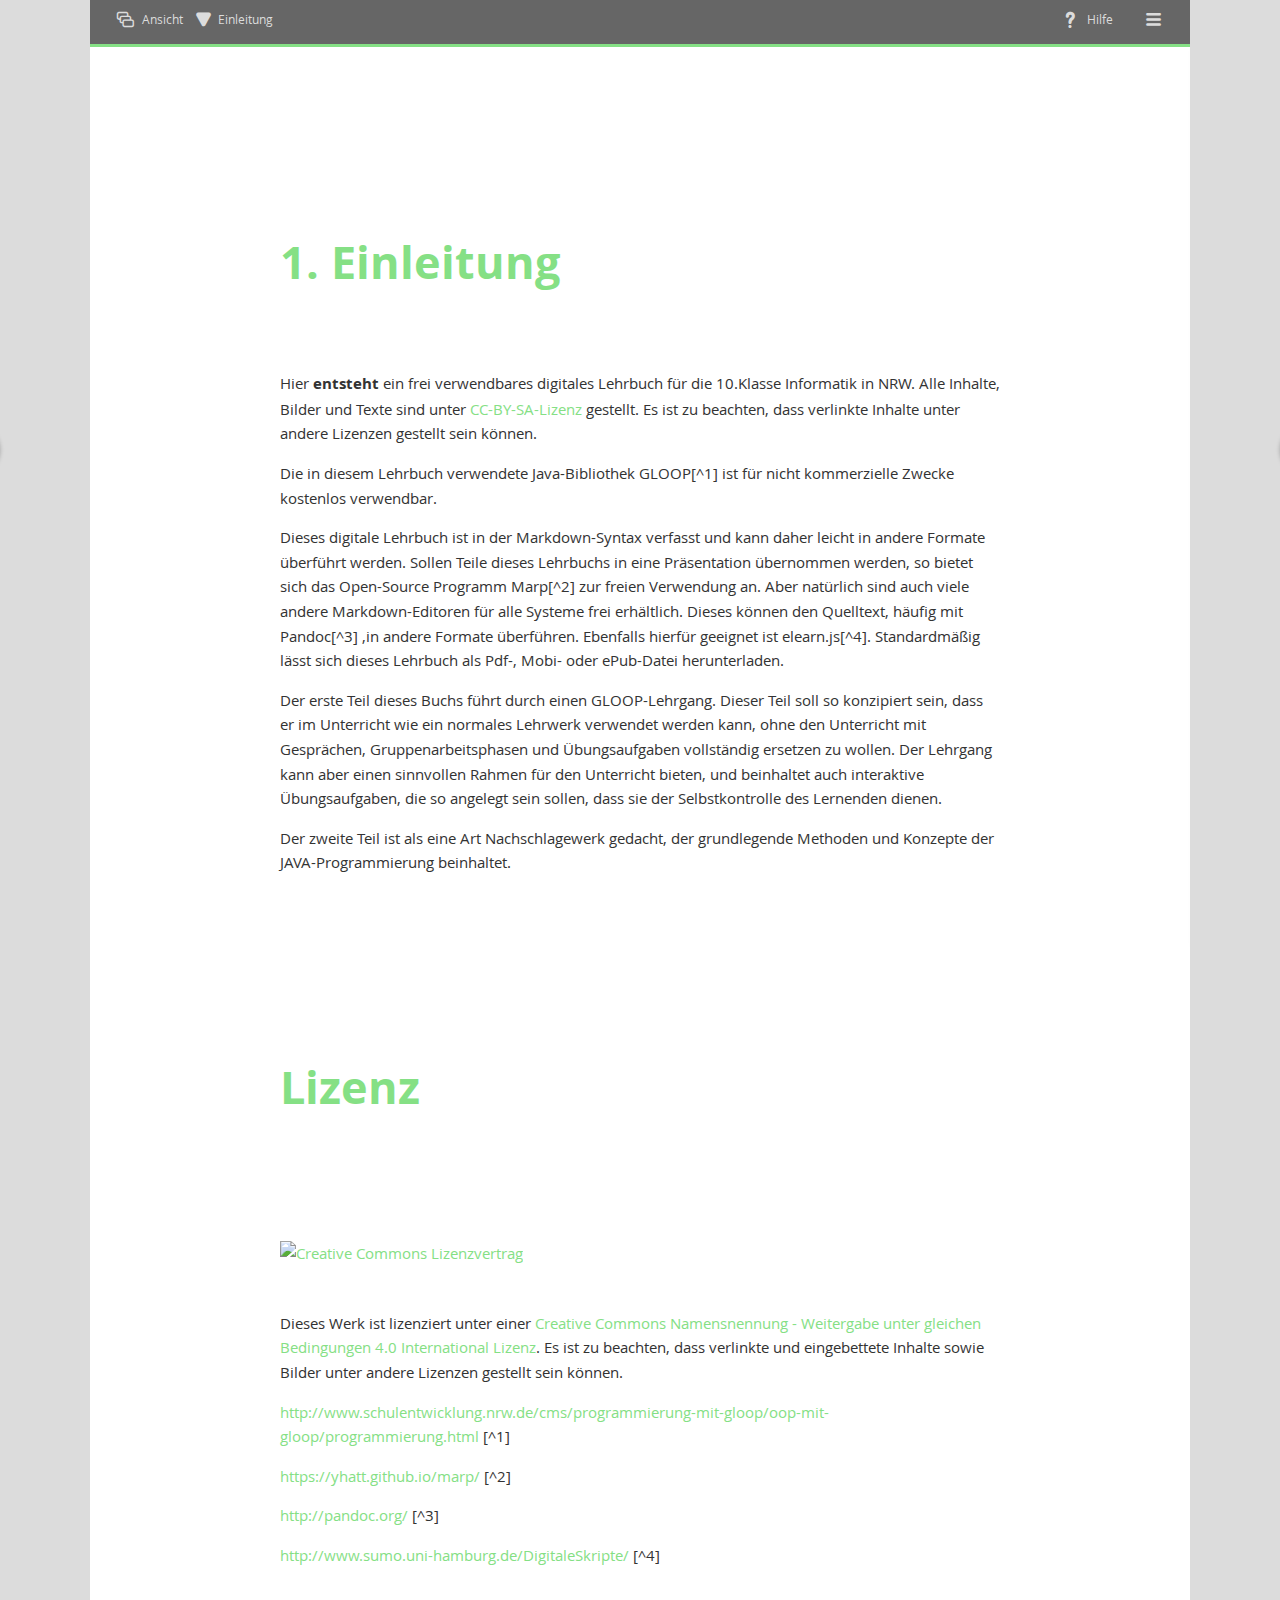
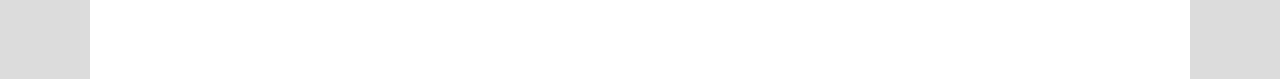
==== informatik-ef/index.html @ 8725be5c "Start von Informatik EF mit elearn.js" ====
<!DOCTYPE html>
<html>
    <head>
        <meta http-equiv="content-type" content="text/html; charset=utf-8">
        <meta name="keywords" content="mathematik, klammerrechnung">
        <meta name="description" content="Mathematikbuch Klasse 6">
        <meta name="author" content="Torsten Budumlu">
        <meta name="viewport" content="width=device-width, initial-scale=1.0, user-scalable=no">

        <link rel="stylesheet" type="text/css" href="assets/css/elearn.css">

        <script type="text/javascript" src="assets/js/min.js"></script> <!-- von UHH verwendetes JQuery -->
        <script type="text/javascript" src="assets/js/elearn.js"></script> <!-- eLearn.js -->

        <script>
            window.onload = function() {

                // Erweiterungen hier einfügen

                // Ende der Erweiterungen

                /* Mögliche Erweiterungen

                Alle nachfolgenden Erweiterungen sind 'auskommentiert'.
                Das bedeutet, sie haben keine Funktion solange sie innerhalb
                des /* ... * / Blocks sind. (Abschluss ohne Leerzeichen zwischen * und /)
                Möchte man also etwas einbauen/nutzen, muss die jeweilige Zeile
                außerhalb des Kommentarblocks stehen.
                Jeder Befehl endet mit einem ';'. Alles hinter den // ist
                ein weiterer erklärender Kommentar.

                eLearnJS.setLanguage("en"); // selects English as language

                eLearnJS.toggleAllSections(); // Zeigt alle Sections an
                eLearnJS.setNavigationTitle("Überschrift"); // Die Überschrift, wenn alle Sections sichtbar sind

                // Folgendes fügt einen zusätzlichen Knopf in der Navigationsleiste ein
                // Eine beispielhafte Verwendung ist in quiz-types.html zu finden.
                // Auf die quiz-types.html wird auch hier in der section "Quiz" verwiesen.
                eLearnJS.setBackButtonEnabled(true); // Zurück button im Header aktivieren
                eLearnJS.setBackButtonText("Übersicht"); // "Übersicht" als Text, statt "Zurück" für den Button

                // Beispiele für BackPages (Was geöffnet wird beim Back button):
                // Der erste Parameter entspricht dem jeweiligen Ziel
                // der zweite Parameter gibt die Art des Ziels an.
                // Bei "index" wird der erste Parameter als Index einer
                // Section erkannt. "name" wäre der Name einer Section.
                // "link" funktioniert wie ein href link eines <a>
                eLearnJS.setBackPage(2, "index"); // Die 3. section
                eLearnJS.setBackPage("Inhaltsverzeichnis", "name"); // Die section mit name="Inhaltsverzeichnis"
                eLearnJS.setBackPage("../", "link"); // Im Pfad einen Schritt zurück
                eLearnJS.setBackPage("http://google.de", "link"); // Google wird geöffnet

                eLearnJS.generalDirectionButtonsEnabled(false); // keine Nav. Buttons
                eLearnJS.setKeyNavigationEnabled(false); // keine Tastaturnavigation
                eLearnJS.generalProgressbarEnabled(false); // keine Fortschrittsleiste
                */
            }
        </script>
        <title>Mathematibuch 6</title>
    </head>
    <body>
        <!-- #wrap muss bleiben, sonst funktioniert eLearn.js nicht -->
        <div id="wrap">
            <!-- Page Info -->
            <div class="lb-wrap" id="info">
                <div class="lightbox">
                    <div class="info-wrapper">
                        <!--Der Inhalt der Info-Box kann frei mit html-Inhalt gefüllt werden. -->
                        <h4>Informatik EF</h4>
                        <p>
                            Torsten Budumlu<br>
                            Gymnasium Augustinianum
                        <p>
                    </div>
                </div>
            </div>

            <div class="page">

                <!-- {{ BODY }} -->
                <section name="Einleitung">

                  <h1>1. Einleitung</h1>
                  <p>Hier <strong>entsteht</strong> ein frei verwendbares digitales Lehrbuch für die 10.Klasse Informatik in NRW. Alle Inhalte, Bilder und Texte sind unter <a href="https://creativecommons.org/licenses/by-sa/4.0/legalcode.de">CC-BY-SA-Lizenz</a> gestellt. Es ist zu beachten, dass verlinkte Inhalte unter andere Lizenzen gestellt sein können.</p>
                  <p>Die in diesem Lehrbuch verwendete Java-Bibliothek GLOOP[^1] ist für nicht kommerzielle Zwecke kostenlos verwendbar.</p>
                  <p>Dieses digitale Lehrbuch ist in der Markdown-Syntax verfasst und kann daher leicht in andere Formate überführt werden. Sollen Teile dieses Lehrbuchs in eine Präsentation übernommen werden, so bietet sich das Open-Source Programm Marp[^2] zur freien Verwendung an. Aber natürlich sind auch viele andere Markdown-Editoren für alle Systeme frei erhältlich. Dieses können den Quelltext, häufig mit Pandoc[^3] ,in andere Formate überführen. Ebenfalls hierfür geeignet ist elearn.js[^4]. Standardmäßig lässt sich dieses Lehrbuch als Pdf-, Mobi- oder ePub-Datei herunterladen.</p>
                  <p>Der erste Teil dieses Buchs führt durch einen GLOOP-Lehrgang. Dieser Teil soll so konzipiert sein, dass er im Unterricht wie ein normales Lehrwerk verwendet werden kann, ohne den Unterricht mit Gesprächen, Gruppenarbeitsphasen und Übungsaufgaben vollständig ersetzen zu wollen. Der Lehrgang kann aber einen sinnvollen Rahmen für den Unterricht bieten, und beinhaltet auch interaktive Übungsaufgaben, die so angelegt sein sollen, dass sie der Selbstkontrolle des Lernenden dienen.</p>
                  <p>Der zweite Teil ist als eine Art Nachschlagewerk gedacht, der grundlegende Methoden und Konzepte der JAVA-Programmierung beinhaltet.</p>
                  <h1>Lizenz</h1>
                  <p><a rel="license" href="http://creativecommons.org/licenses/by-sa/4.0/"><img alt="Creative Commons Lizenzvertrag" style="border-width:0" src="https://i.creativecommons.org/l/by-sa/4.0/88x31.png"></a><br>Dieses Werk ist lizenziert unter einer <a rel="license" href="http://creativecommons.org/licenses/by-sa/4.0/">Creative Commons Namensnennung - Weitergabe unter gleichen Bedingungen 4.0 International Lizenz</a>. Es ist zu beachten, dass verlinkte und eingebettete Inhalte sowie Bilder unter andere Lizenzen gestellt sein können.</p>
                  <p><a href="http://www.schulentwicklung.nrw.de/cms/programmierung-mit-gloop/oop-mit-gloop/programmierung.html">http://www.schulentwicklung.nrw.de/cms/programmierung-mit-gloop/oop-mit-gloop/programmierung.html</a> [^1]</p>
                  <p><a href="https://yhatt.github.io/marp/">https://yhatt.github.io/marp/</a> [^2]</p>
                  <p><a href="http://pandoc.org/">http://pandoc.org/</a> [^3]</p>
                  <p><a href="http://www.sumo.uni-hamburg.de/DigitaleSkripte/">http://www.sumo.uni-hamburg.de/DigitaleSkripte/</a> [^4]</p>

</section>
                <!--MathJax-Einbindung für die Formeldarstellung-->
                <script type="text/x-mathjax-config">
                    MathJax.Hub.Config({
                        extensions: ["tex2jax.js"],
                        jax: ["input/TeX", "output/HTML-CSS"],
                        tex2jax: {
                            inlineMath: [ ['$','$'], ["\\(","\\)"] ],
                            displayMath: [ ['$$','$$'], ["\\[","\\]"] ],
                            processEscapes: true
                        },
                        "HTML-CSS": { availableFonts: ["TeX"] }
                    });
                </script>
                <script type="text/javascript" src="https://cdnjs.cloudflare.com/ajax/libs/mathjax/2.7.1/MathJax.js"></script>
            </div>
        </div>
    </body>
</html>
---- informatik-ef/assets/css/elearn.css ----
@charset "UTF-8";
/*
* CSS for eLearn.js
* Created by Michael Heinecke
* Improved by Arne Westphal
* eLearning-office MIN, Universität Hamburg
* v1.0.11 2018/12/06 cc-by-sa
*/
/* Color Variables */
/* Greys */
/* Colors */
/* transparent colors */
/*Einbindung der benötigtren Schriften*/
@font-face {
  font-family: 'eLearn-Icons';
  font-style: normal;
  font-weight: normal;
  src: url("../font/eLearn-Icons.woff") format("woff"), url("../font/eLearn-Icons.ttf") format("truetype");
}

@font-face {
  font-family: 'Open Sans';
  font-style: normal;
  font-weight: 400;
  src: url("../font/OpenSans-Regular-webfont.woff") format("woff"), url("../font/OpenSans-Regular-webfont.ttf") format("truetype");
}

@font-face {
  font-family: 'Open Sans';
  font-style: normal;
  font-weight: 700;
  src: url("../font/OpenSans-Bold-webfont.woff") format("woff"), url("../font/OpenSans-Bold-webfont.ttf") format("truetype");
}

@font-face {
  font-family: 'Open Sans';
  font-style: italic;
  font-weight: 400;
  src: url("../font/OpenSans-Italic-webfont.woff") format("woff"), url("../font/OpenSans-Italic-webfont.ttf") format("truetype");
}

/*Seitenaufbau*/
* {
  -webkit-box-sizing: border-box;
          box-sizing: border-box;
}

body {
  font-family: Open Sans, sans-serif;
  line-height: 164%;
  background-color: #dcdcdc;
  font-size: 93.75%;
  margin: 0;
  margin: auto;
}

iframe,
video {
  max-width: 100%;
}

.notransition {
  -webkit-transition: none !important;
  transition: none !important;
}

.noselect {
  -webkit-touch-callout: none;
  /* iOS Safari */
  -webkit-user-select: none;
  /* Safari */
  /* Konqueror HTML */
  -moz-user-select: none;
  /* Firefox */
  -ms-user-select: none;
  /* Internet Explorer/Edge */
  user-select: none;
  /* Non-prefixed version, currently
                          supported by Chrome and Opera */
}

#wrap {
  min-height: 100%;
  vertical-align: center;
  max-width: 1100px;
  margin: 0em auto 0em auto;
}

#navigation {
  position: fixed;
  vertical-align: center;
  width: 1100px;
  max-width: 100%;
  margin: 0em auto 0em auto;
  text-align: left;
  font-size: 0.8em;
  color: #dcdcdc;
  z-index: 5;
}

#nav-bar {
  z-index: 5;
  padding-top: 0.6em;
  padding-bottom: 0.6em;
  background-color: #666;
  height: auto;
}

#nav-bar .btn {
  padding: 5px;
  margin-top: -5px;
}

#btnBack,
#btnAll,
#btnExpSym,
#btnMenu,
#btnHelpSym {
  color: #dcdcdc;
  font-size: 180%;
  display: inline-block;
}

#btnBackCon {
  display: none;
}

.back-enabled #btnBackCon {
  display: block;
  float: left;
  overflow-y: auto;
  margin-left: 20px;
}

.back-enabled #btnBack {
  float: left;
  width: 22px;
}

.back-enabled #btnBackText {
  margin-left: 5px;
  float: left;
}

#btnAllCon {
  float: left;
  overflow-y: auto;
  margin-left: 20px;
}

.back-enabled #btnAllCon {
  margin-left: 0;
}

#btnAll {
  float: left;
  width: 22px;
}

#btnAllText {
  margin-left: 5px;
  float: left;
}

#btnExp {
  position: relative;
  width: calc(100% - 100px - 142px - 5px);
  overflow: hidden;
  white-space: nowrap;
}

.back-enabled #btnExp {
  width: calc(100% - 200px - 142px - 5px);
}

#btnExp:before {
  content: " ";
  height: 100%;
  width: 10px;
  position: absolute;
  right: 0;
  /* For Safari 5.1 to 6.0 */
  /* For Opera 11.1 to 12.0 */
  /* For Firefox 3.6 to 15 */
  background: -webkit-gradient(linear, right top, left top, from(#666), to(rgba(102, 102, 102, 0)));
  background: linear-gradient(to left, #666, rgba(102, 102, 102, 0));
  /* Standard syntax */
}

#btnExpSym {
  position: absolute;
  left: 5px;
  width: 22px;
  display: inline-block;
}

#nav-title {
  margin-left: 25px;
  float: left;
}

#btnHelp {
  float: right;
  overflow-y: auto;
  margin-right: 20px;
}

#btnHelpSym {
  float: left;
  width: 22px;
}

#btnHelpText {
  margin-left: 5px;
  float: left;
}

#btnExp {
  float: left;
}

#btnMenu {
  margin-right: 20px;
  width: 32px;
  float: right;
}

#btnBackCon:hover *,
#btnAllCon:hover *,
#btnExp:hover *,
#btnMenu:hover,
#btnHelp:hover * {
  text-decoration: none;
  color: white;
}

.page {
  padding: 50px 17.272727% 96px 17.272727%;
  margin: 0;
  background-color: white;
}

/*Absatzformate*/
p {
  color: #333;
}

h1 {
  padding: 3.5em 0em 1.2em 0em;
  font-size: 3em;
  font-weight: 700;
  line-height: 110%;
  color: #85e085;
}

h2 {
  padding: 3.6em 0em 2.8em 0em;
  font-size: 2em;
  line-height: 130%;
  font-weight: 700;
  color: #333;
}

h3 {
  font-size: 1.6em;
  margin: 1.65em 0em 1.2em 0em;
}

h4 {
  font-size: 1.4em;
  margin: 1.4em 0em 1.2em 0em;
  font-style: italic;
  font-weight: 600;
}

h5 {
  font-size: 1em;
  margin: 0em;
  font-weight: 600;
}

img,
audio {
  max-width: 100%;
  margin: 3em 0px 3em 0px;
}

.abbildung {
  margin: -3em 2em 3em 2em;
  font-size: 0.8em;
  display: block;
}

hr {
  color: #b4b4b4;
  background-color: #b4b4b4;
}

blockquote {
  font-style: italic;
  color: #888;
  border-left: 12px solid #888;
  padding-left: 20px;
  line-height: 130%;
  margin: 2.6em 2em 2.2em 2em;
}

.lit {
  margin: 1em;
  text-indent: -1em;
}

pre {
  background-color: #eee;
  padding: 1.8em;
  overflow: auto;
  max-width: 100%;
  -webkit-box-sizing: border-box;
          box-sizing: border-box;
}

table {
  border-collapse: collapse;
  max-width: 100%;
}

table th {
  background-color: #b4b4b4;
  text-align: left;
  padding: 0.4em;
}

table td {
  border-bottom: 1px solid #b4b4b4;
  border-collapse: collapse;
  padding: 0.4em;
}

a:link {
  color: #85e085;
  text-decoration: none;
}

a:visited {
  color: #85e085;
  text-decoration: none;
}

a:hover {
  text-decoration: underline;
}

a:active {
  text-decoration: underline;
}

/* --------------------------------------- CONTENT OVERVIEW ------------------------------------- */
#content-overview p {
  display: none;
}

#content-overview span {
  color: #85e085;
  cursor: pointer;
}

#content-overview span:hover {
  text-decoration: underline;
}

.kachel ul {
  padding: 0;
  margin: 0;
  list-style: none;
  display: flex;
  -webkit-box-orient: horizontal;
  -webkit-box-direction: normal;
      -ms-flex-direction: row;
          flex-direction: row;
  -ms-flex-wrap: wrap;
      flex-wrap: wrap;
  display: -webkit-box;
  display: -ms-flexbox;
  display: -webkit-flex;
  -webkit-flex-wrap: wrap;
  -webkit-box-pack: start;
      -ms-flex-pack: start;
          justify-content: flex-start;
}

.kachel ul li {
  position: relative;
  background: #eee;
  min-width: 150px;
  max-width: 100%;
  max-width: calc(100% - 10px);
  -webkit-box-sizing: border-box;
          box-sizing: border-box;
  margin: 5px 5px;
  padding-bottom: 3px;
  text-align: left;
  font-weight: bold;
  cursor: pointer;
  word-wrap: break-word;
  -ms-flex-negative: 0;
      flex-shrink: 0;
  -webkit-flex-shrink: 0;
  -webkit-box-flex: 1;
      -ms-flex-positive: 1;
          flex-grow: 1;
  -webkit-flex-grow: 1;
}

.kachel ul li ul li {
  padding: 2px;
  border: 1px solid #b4b4b4;
}

.kachel ul li > span,
.kachel ul li > p {
  max-width: 150px;
}

.kachel ul li.wide > * {
  max-width: none;
}

.kachel .sectionRead {
  position: absolute;
  top: 0;
  right: 0;
  width: 30px;
  height: 30px;
}

.kachel .sectionRead.read .img {
  position: absolute;
  top: 3px;
  right: 3px;
  width: 12px;
  height: 12px;
  background: url("../img/haken.svg");
  background-size: 100% 100%;
}

.kachel .sectionRead:before {
  position: absolute;
  content: '';
  top: 0;
  right: 0;
  height: 0px;
  width: 0px;
  border: 15px solid transparent;
  border-top-color: #3c4c60;
  border-right-color: #3c4c60;
}

.kachel span.title {
  color: #666 !important;
  padding: 10px 35px 10px 20px;
  display: inline-block;
}

.kachel span.title:hover {
  text-decoration: none !important;
}

.kachel p {
  display: block !important;
  color: #666;
  font-weight: normal;
  text-align: left;
  line-height: 120%;
  font-size: 90%;
  margin: 0;
  padding: 10px 20px 15px;
}

.kachel ul li:hover {
  padding-bottom: 0;
  border-bottom: 3px solid #85e085;
}

/* ------------------------------------------ Tooltips ------------------------------------------ */
.tooltip {
  display: none;
  background: #dcdcdc;
  padding: 20px 15px 0;
  margin: 5px;
  min-width: 100px;
  min-height: 25px;
  left: calc((100% - 1100px) / 2);
  z-index: 100;
}

.tooltip.right {
  left: auto;
  right: calc((100% - 1100px) / 2);
}

.tooltip #cancel {
  position: relative;
  top: -15px;
  right: -5px;
  margin: 0 0 0 20px;
  float: right;
  font-size: 22px;
  cursor: pointer;
}

.tooltip #next {
  padding: 10px 15px;
  width: auto;
  float: right;
  margin-right: -15px;
  margin-top: 15px;
  margin-bottom: 0;
  background: #444;
  color: white;
  border: 0;
}

.tooltip #next:hover {
  background: #666;
}

.tooltip.fixed {
  position: fixed;
}

.tooltip:after {
  bottom: 100%;
  left: 25px;
  border: solid transparent;
  content: " ";
  height: 0;
  width: 0;
  position: absolute;
  pointer-events: none;
  border-color: transparent transparent #dcdcdc;
  border-width: 10px;
  margin-left: -10px;
  margin-right: -10px;
}

.tooltip.right:after {
  left: auto;
  right: 25px;
}

/* --------------------------- Exakte Tooltips -------------------------------------- */
#tooltipArrowRight,
#tooltipTouchRight {
  position: fixed;
  top: 9em;
  right: calc(((100% - 1100px) / 2) + (1100px * 0.17272727) - 30px - 20px - 37px);
  /* right: to max 1100px window + page padding - #btnNext.MarginLeft - #btnNext:before.MarginLeft - own padding to fit arrow*/
  margin: 0;
}

#tooltipArrowLeft,
#tooltipTouchLeft {
  position: fixed;
  top: 9em;
  left: calc(((100% - 1100px) / 2) + (1100px * 0.17272727) - 30px - 20px - 37px);
  /* left: to max 1100px window + page padding - #btnPrev.MarginRight - #btnPrev:before.MarginRight - own padding to fit arrow*/
  margin: 0;
}

#tooltipTouchRight,
#tooltipTouchLeft {
  top: 45%;
}

/* ------------------------------------------ HIDEABLES ------------------------------------------ */
.hideable-container {
  margin: 1em 0px 1em;
  overflow: auto;
  width: 95%;
}

.hideable-container .hideable {
  margin-top: 5px;
  background-color: #eee;
  padding: 1.8em;
}

/* ------------------------------------------ TABBED BOXES ------------------------------------------ */
.tabs .tab-select {
  display: inline-block;
  padding: 5px 8px;
  color: #888;
  cursor: pointer;
  background-color: #eee;
  border-right: 1px solid #dcdcdc;
  -webkit-touch-callout: none;
  /* iOS Safari */
  -webkit-user-select: none;
  /* Safari */
  /* Konqueror HTML */
  -moz-user-select: none;
  /* Firefox */
  -ms-user-select: none;
  /* Internet Explorer/Edge */
  user-select: none;
  /* Non-prefixed version, currently
                          supported by Chrome and Opera */
}

.tabs .tab-select:last-child {
  border-right: none;
}

.tabs .tab-select.act {
  background-color: #dcdcdc;
}

.tabbed-box {
  background-color: #dcdcdc;
  padding: 1.8em;
}

/* ------------------------------------------ HOVER INFO ------------------------------------------ */
.hover-info,
.hover-info .title,
.hover-info > div:last-child {
  display: inline;
}

.hover-info .title {
  background: #888;
  color: white;
  padding: 0 3px;
  cursor: pointer;
}

.hover-info .hover-info-block {
  position: absolute;
  background: #888;
  color: white;
  padding: 5px;
}

.hover-info .title .icon-info {
  margin-left: -5px;
  margin-right: -5px;
}

.hover-info > div:last-child:before {
  content: "(";
}

.hover-info > div:last-child:after {
  content: ")";
}

.hover-info div.hide {
  display: none;
}

.hover-info > div.hover-info-block:before,
.hover-info > div.hover-info-block:after {
  content: none;
}

/* ---------------------------------- Blockquote ---------------------------------- */
blockquote.emph-heading p:first-line {
  font-size: 1.2em;
  font-weight: bold;
  line-height: 1.5em;
}

blockquote.hint {
  background-color: #eee;
  border-left: 12px solid #85e085;
  padding: 1em 1em 1em 4em;
  font-style: normal;
}

blockquote.hint:before {
  font-family: 'eLearn-icons';
  font-weight: normal;
  content: "h";
  color: #85e085;
  font-size: 3em;
  line-height: 1em;
  margin-top: 0.2em;
  margin-left: -1.2em;
  float: left;
}

blockquote.hint.emph-heading p:first-line {
  color: #85e085;
}

blockquote.task {
  border-left: 12px solid #888;
  padding: 1em 1em 1em 4em;
  font-style: normal;
}

blockquote.task:before {
  font-family: 'eLearn-icons';
  font-weight: normal;
  content: "t";
  color: #888;
  font-size: 3em;
  line-height: 1em;
  margin-top: 0.2em;
  margin-left: -1.2em;
  float: left;
}

blockquote.links {
  border-left: 12px solid #888;
  padding: 1em 1em 1em 4em;
  font-style: normal;
}

blockquote.links:before {
  font-family: 'eLearn-icons';
  font-weight: normal;
  content: "l";
  color: #888;
  font-size: 3em;
  line-height: 1em;
  margin-top: 0.2em;
  margin-left: -1.2em;
  float: left;
}

/* ------------------------------------ Anderes ------------------------------------ */
.navbar {
  position: relative;
  text-align: left;
  margin-top: 12px;
  margin-bottom: 5px;
  background-color: #eee;
}

.section-overview {
  overflow-y: auto;
  display: none;
  position: fixed;
  width: 1100px;
  max-width: 100%;
  height: 100%;
  background: rgba(0, 0, 0, 0.4);
  z-index: 10;
}

.section-overview div {
  max-height: calc(80% - 45px);
}

.section-overview-element,
.side-menu-element {
  color: #888;
  background-color: #eee;
  text-align: left;
  padding: 5px 0 5px 130px;
}

.section-overview-element.sub {
  padding: 5px 0 5px 150px;
}

.section-overview-element.subsub {
  padding: 5px 0 5px 170px;
}

.section-overview-element.active {
  border-left: 3px solid #85e085;
  background: #dcdcdc;
  padding: 5px 0 5px 127px;
}

.section-overview-element.active.sub {
  padding: 5px 0 5px 147px;
}

.section-overview-element.active.subsub {
  padding: 5px 0 5px 167px;
}

.section-overview-element:hover,
.side-menu-element:hover {
  background: #dcdcdc;
}

.touchScroll {
  height: 100%;
  position: fixed;
  top: 0;
  z-index: 10;
  color: white;
}

.touchScroll div {
  -webkit-box-shadow: 0 0 5px rgba(0, 0, 0, 0.4);
          box-shadow: 0 0 5px rgba(0, 0, 0, 0.4);
  position: relative;
  top: calc(50% - 25px);
  background-color: white;
  border-radius: 50%;
  width: 50px;
  height: 50px;
}

.touchScroll#rightTouch div {
  left: 0;
  float: left;
}

.touchScroll#leftTouch div {
  right: 0;
  float: right;
}

.touchScroll div p {
  position: relative;
  top: 11px;
  margin: 0;
  width: 50px;
  font-family: eLearn-icons;
  text-align: center;
  font-size: 35px;
  color: #888;
}

.menu-wrap {
  pointer-events: none;
  fill: none;
  position: fixed;
  width: 100%;
  max-width: 1100px;
  height: 100%;
  margin: auto;
  z-index: 10;
  overflow-x: hidden;
}

.side-menu {
  pointer-events: all;
  height: 100%;
  background-color: #eee;
  position: absolute;
  top: 0;
  right: 0;
  bottom: 0;
  min-width: 200px;
  max-width: 40%;
  z-index: 10;
  color: #888;
  -webkit-box-shadow: 0 0 10px rgba(0, 0, 0, 0.4);
          box-shadow: 0 0 10px rgba(0, 0, 0, 0.4);
}

.side-menu-element {
  width: calc(100% - 35px);
  padding: 10px 15px 10px 20px;
  cursor: pointer;
  font-size: 150%;
}

.side-menu table {
  width: 100%;
  table-layout: fixed;
}

.side-menu table td:nth-child(1) {
  width: 54px;
  text-align: center;
}

.side-menu table td:nth-child(2) {
  word-wrap: break-word;
}

#progressback {
  position: relative;
  height: 3px;
  width: 100%;
  background-color: #dcdcdc;
}

#progressbar {
  height: 100%;
  width: 0%;
  background-color: #85e085;
  position: relative;
}

button {
  margin: 0.2em;
  padding: 0.5em 0.5em 0.5em 1.3em;
  border: 1px solid #dcdcdc;
  background-color: #eee;
  color: #888;
  text-align: left;
  width: 50%;
  width: calc(50% - 0.4em);
}

button:hover,
button:active {
  background: #dcdcdc;
}

/*Diverses*/
.literatur p {
  margin-left: 2em;
  text-indent: -2em;
}

.logo {
  width: 12em;
  margin-left: 2em;
}

.license img {
  width: 6em;
  margin-left: 2em;
}

.btn {
  cursor: pointer;
}

.skip-arrows {
  position: fixed;
  height: 100%;
  width: 1100px;
  max-width: 100%;
  pointer-events: none;
}

#btnNext,
#btnPrev {
  color: #b4b4b4;
  position: absolute;
  height: 100%;
  width: 75px;
  width: calc(17.272727% - 75px);
  /* page padding - own margin*/
  pointer-events: all;
}

#btnNext:hover,
#btnPrev:hover {
  color: #666;
}

#btnPrev {
  margin: 0 30px 0 45px;
  text-align: right;
}

#btnNext {
  right: 0;
  margin: 0 45px 0 30px;
  text-align: left;
}

#btnNext:before,
#btnPrev:before {
  position: relative;
  top: 3.3em;
  margin: 20px;
}

/*Icons*/
.icon-font {
  font-family: eLearn-icons;
}

.icon-next:before {
  font-family: eLearn-icons;
  font-size: 1.8em;
  content: "n";
}

.icon-back:before {
  font-family: eLearn-icons;
  font-size: 1.8em;
  content: "b";
}

.icon-menue:before {
  font-family: eLearn-icons;
  font-size: 1em;
  content: "m";
}

.icon-show:before {
  font-family: eLearn-icons;
  font-size: 1em;
  content: "s";
}

.icon-expand:before {
  font-family: eLearn-icons;
  font-size: 1em;
  content: "c";
}

.icon-print:before {
  font-family: eLearn-icons;
  font-size: 1em;
  content: "p";
}

.icon-info:before {
  font-family: eLearn-icons;
  font-size: 1em;
  content: "i";
}

.icon-question:before {
  font-family: eLearn-icons;
  font-size: 1em;
  content: "q";
}

.icon-zoom:before {
  font-family: eLearn-icons;
  font-size: 1em;
  content: "z";
}

.icon-right:before {
  font-family: eLearn-icons;
  font-size: 1em;
  content: "r";
}

.icon-wrong:before {
  font-family: eLearn-icons;
  font-size: 1em;
  content: "w";
}

.icon-share:before {
  font-family: eLearn-icons;
  font-size: 1em;
  content: "a";
}

.icon-zip:before {
  font-family: eLearn-icons;
  font-size: 1em;
  content: "x";
}

.icon-pdf:before {
  font-family: eLearn-icons;
  font-size: 1em;
  content: "f";
}

.icon-epub:before {
  font-family: eLearn-icons;
  font-size: 1em;
  content: "e";
}

.before-padding:before {
  padding: 10px;
}

.mirrorY {
  transform: scaleY(-1);
  -moz-transform: scaleY(-1);
  -webkit-transform: scaleY(-1);
  display: inline-block;
}

/*
QR Overlay
*/
#qr_overlay {
  display: none;
  position: fixed;
  max-width: 1100px;
  width: 100%;
  height: 100%;
  z-index: 10;
  background: rgba(0, 0, 0, 0.4);
}

#qrcode {
  position: absolute;
  top: 96px;
  left: calc(50% - 128px);
  border: 5px solid white;
  background-color: white;
  line-height: 0;
}

/*Lightbox*/
.lb-wrap {
  display: none;
  position: fixed;
  width: 100%;
  max-width: 1100px;
  height: 100%;
  background: rgba(0, 0, 0, 0.4);
  z-index: 10;
}

.lightbox {
  max-width: 80%;
  min-width: 50%;
  overflow-y: auto;
  margin: auto;
  background: white;
  max-height: calc(100% - 120px);
  margin-top: 60px;
  border: 1px solid #b4b4b4;
  -webkit-box-shadow: 0px 0px 25px 0px rgba(0, 0, 0, 0.4);
  box-shadow: 0px 0px 25px 0px rgba(0, 0, 0, 0.4);
}

#info .info-wrapper {
  padding: 10px 20px 10px;
}

#info .elearn-info {
  margin-top: 20px;
  font-size: 80%;
  background: #dcdcdc;
  padding: 10px 20px 10px;
}

#info .support {
  padding: 10px 20px 10px;
}

#info .support img {
  width: auto;
  float: right;
  margin: 0;
}

#info .support .img {
  float: right;
  margin: 0;
}

#info .support .img.logo-uhh {
  margin: 2em 1em 1em 1em;
  display: inline-block;
  width: 213px;
  height: 69px;
  background: url("../img/logo-uhh.gif");
  background-repeat: no-repeat;
}

/* -------------------------- Bilder Galerie -------------------------- */
div.slider-con {
  position: relative;
  padding: 20px 60px 20px;
  background: #888;
  border-radius: 5px;
  margin: 1em 0 0;
}

div.preview-con {
  position: relative;
  padding: 10px 60px 10px;
  background: #444;
  border-radius: 0 0 5px 5px;
  margin: -5px 0 1em;
}

div.slider,
div.slider-nav {
  overflow: hidden;
  position: relative;
  /*border: 3px solid $lightest_grey;
    border-radius: 5px; */
}

div.slider-nav {
  margin: 0;
}

ul.img-gallery {
  font-size: 0;
  margin: 0;
  padding: 0;
  display: block;
  -webkit-transition-duration: 0.5s;
          transition-duration: 0.5s;
  -webkit-transition-timing-function: ease-out;
          transition-timing-function: ease-out;
}

ul.img-gallery:after {
  content: "\0020";
  display: block;
  clear: both;
  visibility: hidden;
  line-height: 0;
  height: 0;
}

ul.img-gallery p {
  display: none;
}

ul.img-gallery li {
  list-style: none;
  width: 100%;
  display: block;
  float: left;
  text-align: center;
  white-space: nowrap;
  margin-right: 2px;
}

ul.img-gallery li > * {
  position: relative;
  margin: auto;
  max-width: 100%;
  width: auto;
  vertical-align: middle;
}

div.slider-nav ul.img-gallery li {
  border-right: 7px solid #444;
  border-right: 7px solid transparent;
  margin-right: 0;
  -webkit-box-sizing: border-box;
          box-sizing: border-box;
  opacity: 0.5;
  overflow: hidden;
  cursor: pointer;
}

div.slider-nav ul.img-gallery li img {
  max-width: none;
}

div.slider-nav ul.img-gallery li:hover {
  opacity: 0.8;
}

div.slider-nav ul.img-gallery li.active {
  opacity: 1;
}

div.slider-con:hover .slider-zoom {
  right: 15px;
  opacity: 1;
}

/*
div.slider-con:hover .slider-back-area, div.preview-con:hover .slider-back-area,
    div.slider-con:hover .slider-next-area, div.preview-con:hover .slider-next-area, */
div.slider-con:hover .slider-zoom-area {
  opacity: 1;
}

.slider-back,
.slider-next,
.slider-zoom {
  -webkit-transition-duration: 0.25s;
          transition-duration: 0.25s;
  position: absolute;
  top: 50%;
  margin-top: -0.8em;
  color: rgba(255, 255, 255, 0.8);
}

.slider-back-area,
.slider-next-area,
.slider-zoom-area {
  opacity: 1;
  position: absolute;
  top: 0;
  width: 60px;
  height: 100%;
  -webkit-transition-duration: 0.25s;
          transition-duration: 0.25s;
}

.slider-back-area:hover .slider-back,
.slider-next-area:hover .slider-next,
.slider-zoom-area:hover .slider-zoom {
  color: white;
}

.slider-back {
  left: 15px;
  opacity: 1;
}

.slider-next {
  right: 15px;
  opacity: 1;
}

.slider-back-area {
  left: 0;
}

.slider-next-area {
  right: 0;
}

.slider-zoom {
  margin-top: -0.4em;
  right: -15px;
  opacity: 0;
  font-size: 180%;
}

.slider-zoom-area {
  right: 5px;
  width: 40px;
  height: 40px;
}

.helper {
  display: inline-block;
  height: 100%;
  vertical-align: middle;
}

.slider-description {
  display: none;
  position: relative;
  color: white;
  background: #888;
  margin: -5px 0 0;
  text-align: left;
  padding: 10px 60px 10px;
  border-radius: 0 0 5px 5px;
  border-bottom: 15px solid #888;
}

/* BIDLER LIGHTBOX */
.image-zoom-container {
  display: none;
}

.img-lightbox {
  position: absolute;
  width: 100%;
  max-height: 100%;
  padding: 40px;
  -webkit-box-sizing: border-box;
          box-sizing: border-box;
  z-index: 10;
  text-align: center;
  pointer-events: none;
  white-space: nowrap;
}

.img-lightbox * {
  pointer-events: all;
}

.img-lightbox img {
  position: relative;
  -webkit-box-sizing: border-box;
          box-sizing: border-box;
  margin: 0;
  width: auto;
  max-width: 100%;
}

.lb-bg {
  position: fixed;
  top: 0;
  background: black;
  opacity: 0.5;
  height: 200%;
  width: 200%;
  z-index: 9;
}

.img-lightbox .close {
  position: absolute;
  color: rgba(255, 255, 255, 0.8);
  text-shadow: -1px 0 2px rgba(0, 0, 0, 0.4), 0 1px 2px rgba(0, 0, 0, 0.4), 1px 0 2px rgba(0, 0, 0, 0.4), 0 -1px 2px rgba(0, 0, 0, 0.4);
  text-align: center;
  z-index: 1;
  font-size: 150%;
}

.img-lightbox .close:hover {
  color: white;
}

/*Media-Queries für Responsivität*/
@media screen and (max-width: 1100px) {
  .tooltip {
    left: 0;
  }
  .tooltip.right {
    right: 0;
  }
  #tooltipArrowRight,
  #tooltipTouchRight {
    right: calc(17.272727% - 30px - 20px - 37px);
    /* right: page padding - #btnNext.MarginLeft - #btnNext:before.MarginLeft - own padding to fit arrow*/
  }
  #tooltipArrowLeft,
  #tooltipTouchLeft {
    left: calc(17.272727% - 30px - 20px - 37px);
    /* left: page padding - #btnPrev.MarginRight - #btnPrev:before.MarginRight - own padding to fit arrow*/
  }
}

@media screen and (max-width: 940px) {
  .page {
    padding: 45px 13% 68px 13%;
  }
  #navigation {
    font-size: 0.8em;
  }
  #btnNext,
  #btnPrev {
    width: calc(13% - 45px);
    /* page padding - something as margin*/
  }
  #btnNext:before,
  #btnPrev:before {
    margin: 10px;
  }
  #btnPrev {
    margin: 0 20px 0 25px;
  }
  #btnNext {
    margin: 0 25px 0 20px;
  }
  #tooltipArrowRight,
  #tooltipTouchRight {
    right: calc(13% - 20px - 10px - 37px);
    /* right: page padding - #btnNext.MarginLeft - #btnNext:before.MarginLeft - own padding to fit arrow*/
  }
  #tooltipArrowLeft,
  #tooltipTouchLeft {
    left: calc(13% - 20px - 10px - 37px);
    /* left: page padding - #btnPrev.MarginRight - #btnPrev:before.MarginRight - own padding to fit arrow*/
  }
  .side-menu {
    max-width: 50%;
  }
}

@media screen and (max-width: 800px) {
  body {
    font-size: 87.5%;
  }
  #navigation {
    font-size: 0.8em;
  }
  .page {
    padding: 45px 8.5% 68px 8.5%;
  }
  h1 {
    padding: 2.8em 0em 1em 0em;
    font-size: 2.6em;
  }
  h2 {
    padding: 1.95em 0em 1.1em 0em;
    font-size: 1.9em;
  }
  h3 {
    font-size: 1.4em;
    margin: 1em 0em 0.8em 0em;
  }
  h4 {
    font-size: 1.2em;
    margin: 1em 0em 0.8em 0em;
  }
  #btnNext,
  #btnPrev {
    width: calc(8.5% - 15px);
    /* page padding - something as margin*/
  }
  #btnNext:before,
  #btnPrev:before {
    top: 3.5em;
    margin: 0;
  }
  #btnPrev {
    font-size: 70%;
    margin: 0 15px 0 0;
  }
  #btnNext {
    font-size: 70%;
    margin: 0 0 0 15px;
  }
  #tooltipArrowRight,
  #tooltipArrowLeft {
    top: 7em;
  }
  #tooltipArrowRight,
  #tooltipTouchRight {
    right: calc(8.5% - 15px - 0px - 22px);
    /* right: page padding - #btnNext.MarginLeft - #btnNext:before.MarginLeft - own padding to fit arrow*/
  }
  #tooltipArrowLeft,
  #tooltipTouchLeft {
    left: calc(8.5% - 15px - 0px - 22px);
    /* left: page padding - #btnPrev.MarginRight - #btnPrev:before.MarginRight - own padding to fit arrow*/
  }
  .side-menu {
    max-width: 65%;
  }
  div.slider-con,
  div.preview-con {
    padding: 20px 50px 20px;
  }
  div.slider-con .slider-back,
  div.preview-con .slider-back {
    left: 12px;
    opacity: 1;
  }
  div.slider-con .slider-next,
  div.preview-con .slider-next {
    right: 12px;
    opacity: 1;
  }
  .slider-back-area,
  .slider-next-area {
    width: 50px;
  }
  .img-lightbox {
    padding: 40px 20px;
  }
  .section-overview-element {
    padding: 5px 0 5px 125px;
  }
  .section-overview-element.sub {
    padding: 5px 0 5px 145px;
  }
  .section-overview-element.subsub {
    padding: 5px 0 5px 165px;
  }
  .section-overview-element.active {
    padding: 5px 0 5px 122px;
  }
  .section-overview-element.active.sub {
    padding: 5px 0 5px 142px;
  }
  .section-overview-element.active.subsub {
    padding: 5px 0 5px 162px;
  }
  .tabbed-box,
  .hideable-container .hideable {
    padding: 1.4em;
  }
}

@media screen and (max-width: 440px) {
  body {
    font-size: 81.4%;
  }
  #navigation {
    font-size: 1em;
  }
  .page {
    padding: 45px 4% 30px 4%;
  }
  h1 {
    padding: 3.4em 0em 1em 0em;
    font-size: 1.96em;
  }
  h2 {
    padding: 1.95em 0em 1.1em 0em;
    font-size: 1.6em;
  }
  h3 {
    font-size: 1.36em;
    margin: 1em 0em 0.8em 0em;
  }
  h4 {
    font-size: 1.2em;
    margin: 1em 0em 0.8em 0em;
  }
  #btnNext,
  #btnPrev {
    display: none !important;
  }
  #tooltipArrowRight,
  #tooltipTouchRight {
    right: 0;
    /* right: page padding - #btnNext.MarginLeft - #btnNext:before.MarginLeft - own padding to fit arrow*/
  }
  #tooltipArrowLeft,
  #tooltipTouchLeft {
    left: 0;
    /* left: page padding - #btnPrev.MarginRight - #btnPrev:before.MarginRight - own padding to fit arrow*/
  }
  .side-menu {
    max-width: 85%;
  }
  div.slider-con,
  div.preview-con {
    padding: 20px 40px 20px;
  }
  div.slider-con .slider-back,
  div.preview-con .slider-back {
    left: 10px;
    opacity: 1;
  }
  div.slider-con .slider-next,
  div.preview-con .slider-next {
    right: 10px;
    opacity: 1;
  }
  .slider-back-area,
  .slider-next-area {
    width: 40px;
  }
  .img-lightbox {
    padding: 20px 10px;
  }
  .section-overview-element {
    padding: 5px 0 5px 82px;
  }
  .section-overview-element.sub {
    padding: 5px 0 5px 92px;
  }
  .section-overview-element.subsub {
    padding: 5px 0 5px 102px;
  }
  .section-overview-element.active {
    padding: 5px 0 5px 79px;
  }
  .section-overview-element.active.sub {
    padding: 5px 0 5px 89px;
  }
  .section-overview-element.active.subsub {
    padding: 5px 0 5px 99px;
  }
  #btnBackText,
  #btnAllText,
  #btnHelpText {
    display: none;
  }
  #btnExp {
    width: calc(100% - 142px - 5px);
  }
  .back-enabled #btnExp {
    width: calc(100% - 180px - 5px);
  }
  #btnHelp {
    margin-right: 0;
  }
  .tabbed-box,
  .hideable-container .hideable {
    padding: 0.8em;
  }
}

@media print {
  body {
    font-size: 78%;
  }
  .page {
    padding: 45px 8.5% 68px 8.5%;
  }
  #navigation {
    display: none !important;
  }
  .skip-arrows {
    display: none !important;
  }
  section {
    page-break-before: always;
  }
  section:first-of-type {
    page-break-before: avoid;
  }
  code {
    white-space: pre-wrap;
  }
  .slider {
    max-height: none !important;
    height: auto !important;
    background: 0 !important;
  }
  .slider-con {
    max-height: none !important;
    padding: 0 !important;
    border-radius: 0 !important;
    background: 0 !important;
  }
  .slider-con .btn {
    display: none;
  }
  .slider-con .slider {
    max-height: none !important;
    height: auto !important;
    background: 0 !important;
  }
  .slider-con ul.img-gallery {
    font-size: 10pt;
    max-height: none !important;
    list-style: none !important;
    -webkit-transition-duration: 0s !important;
            transition-duration: 0s !important;
    margin-left: 0 !important;
    width: auto !important;
    -webkit-transform: none !important;
            transform: none !important;
  }
  .slider-con ul.img-gallery li {
    max-height: none !important;
    width: auto !important;
    height: auto !important;
    max-width: 100% !important;
    margin-bottom: 15px;
  }
  .slider-con ul.img-gallery li.loop_clone {
    display: none !important;
  }
  .slider-con ul.img-gallery li p {
    display: block !important;
    white-space: normal !important;
  }
  .slider-description,
  .preview-con {
    display: none !important;
  }
  ul.img-gallery {
    font-size: 10pt;
    padding: 0 20%;
    max-height: none !important;
    list-style: none !important;
    -webkit-transition-duration: 0s !important;
            transition-duration: 0s !important;
    margin-left: 0 !important;
    width: auto !important;
    -webkit-transform: none !important;
            transform: none !important;
  }
  ul.img-gallery li {
    max-height: none !important;
    width: auto !important;
    height: auto !important;
    max-width: 100% !important;
    margin: 25px 0;
  }
  ul.img-gallery li.loop_clone {
    display: none !important;
  }
  ul.img-gallery li img {
    margin-bottom: 0 !important;
  }
  ul.img-gallery li p {
    display: block !important;
    white-space: normal !important;
    width: 100% !important;
    text-align: center !important;
    margin-bottom: 2em !important;
  }
}
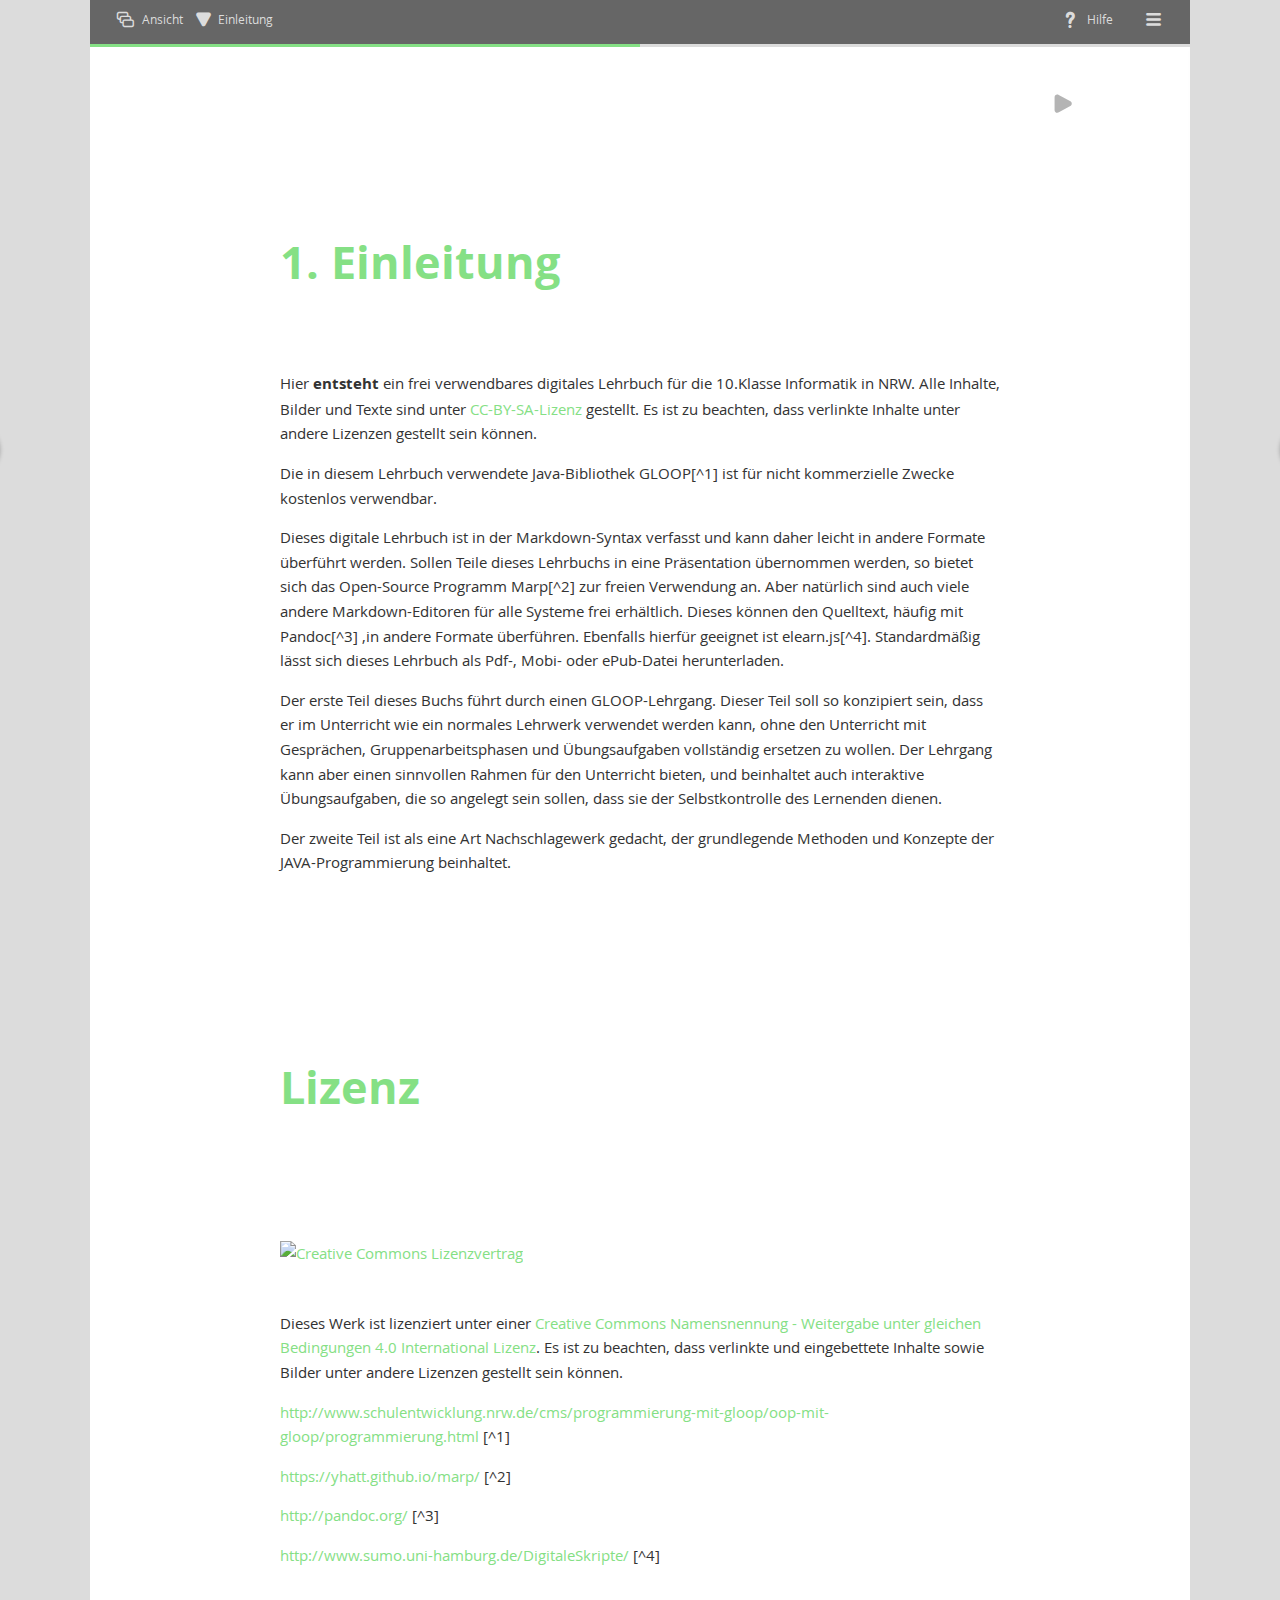
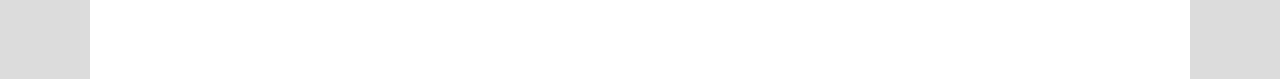
==== commit 3c14a6ec: "tabbed test info ef" ====
--- a/informatik-ef/index.html
+++ b/informatik-ef/index.html
@@ -57,7 +57,7 @@
                 */
             }
         </script>
-        <title>Mathematibuch 6</title>
+        <title>Informatikbuch EF</title>
     </head>
     <body>
         <!-- #wrap muss bleiben, sonst funktioniert eLearn.js nicht -->
@@ -94,7 +94,22 @@
                   <p><a href="http://pandoc.org/">http://pandoc.org/</a> [^3]</p>
                   <p><a href="http://www.sumo.uni-hamburg.de/DigitaleSkripte/">http://www.sumo.uni-hamburg.de/DigitaleSkripte/</a> [^4]</p>
 
-</section>
+                </section>
+                <section name="Brüche vergleichen">
+                Hier kannst Du verschiedene Brüche miteinander vergleichen.
+
+                <div class="tabbed-box">
+                    <div class="tab" name="1. Aufgabe">
+                        1. Probiere die interaktive Aufgabe aus.
+                    </div>
+                    <div class="tab" name="2. Aufgabe">
+                        2. Finde heraus, ob die Brüche $$\frac{3}{4}$$ und $$\frac{9}{12}$$ gleich groß sind.
+                    </div>
+                    <div class="tab" name="3. Aufgabe">
+                        3. Finde zu fünf beliebigen Brüche je einen Bruch, der gleich groß ist.
+                    </div>
+                </div>
+              </section>
                 <!--MathJax-Einbindung für die Formeldarstellung-->
                 <script type="text/x-mathjax-config">
                     MathJax.Hub.Config({
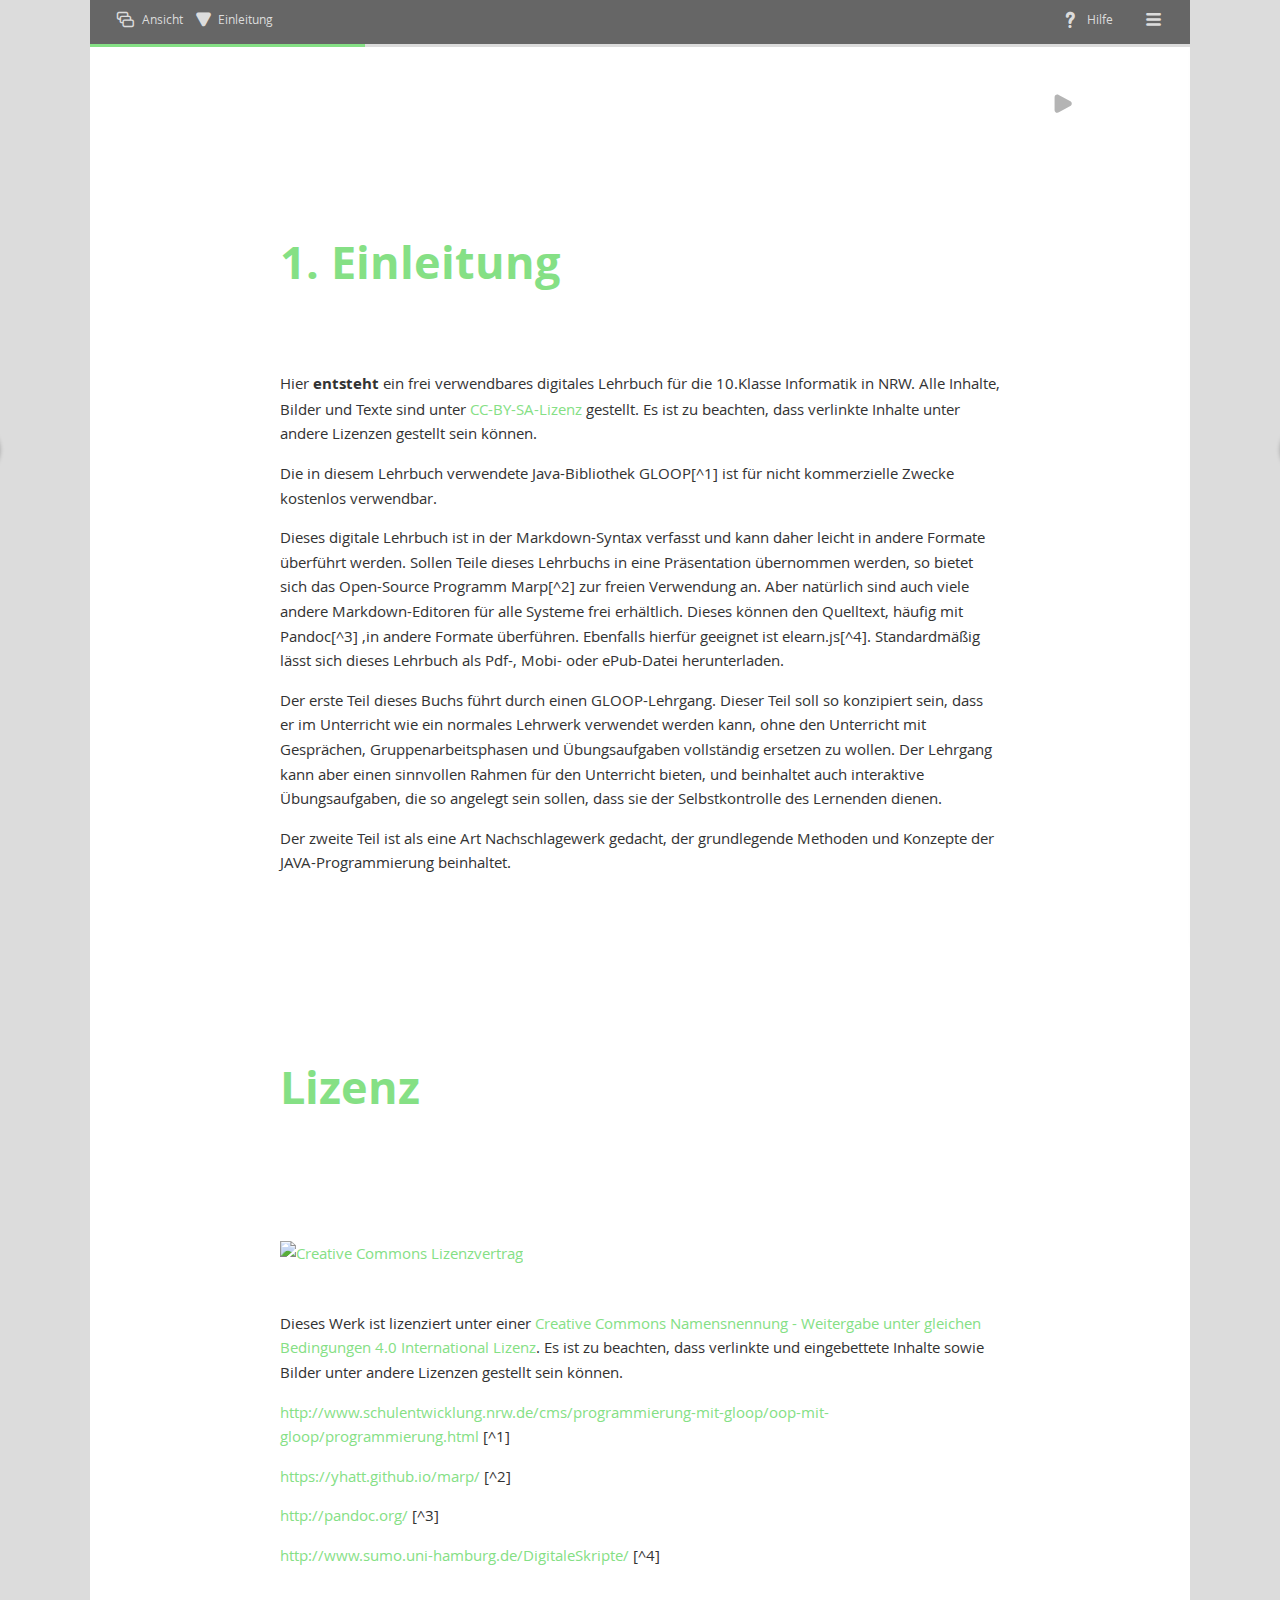
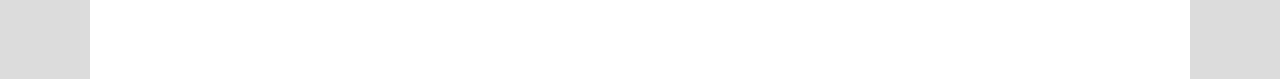
==== commit e2bca391: "java-lehrgang finished" ====
--- a/informatik-ef/index.html
+++ b/informatik-ef/index.html
@@ -1,19 +1,19 @@
 <!DOCTYPE html>
 <html>
-    <head>
-        <meta http-equiv="content-type" content="text/html; charset=utf-8">
-        <meta name="keywords" content="mathematik, klammerrechnung">
-        <meta name="description" content="Mathematikbuch Klasse 6">
-        <meta name="author" content="Torsten Budumlu">
-        <meta name="viewport" content="width=device-width, initial-scale=1.0, user-scalable=no">
+	<head>
+		<meta http-equiv="content-type" content="text/html; charset=utf-8">
+		<meta name="keywords" content="Key, Words">
+		<meta name="description" content="Hier Beschreibung einfügen">
+		<meta name="author" content="Name Autor">
+		<meta name="viewport" content="width=device-width, initial-scale=1.0, user-scalable=no">
 
-        <link rel="stylesheet" type="text/css" href="assets/css/elearn.css">
+		<link rel="stylesheet" type="text/css" href="assets/css/elearn.css">
 
-        <script type="text/javascript" src="assets/js/min.js"></script> <!-- von UHH verwendetes JQuery -->
-        <script type="text/javascript" src="assets/js/elearn.js"></script> <!-- eLearn.js -->
+		<script type="text/javascript" src="assets/js/min.js"></script> <!-- von UHH verwendetes JQuery -->
+		<script type="text/javascript" src="assets/js/elearn.js"></script> <!-- eLearn.js -->
 
-        <script>
-            window.onload = function() {
+		<script>
+		    window.onload = function() {
 
                 // Erweiterungen hier einfügen
 
@@ -24,20 +24,16 @@
                 Alle nachfolgenden Erweiterungen sind 'auskommentiert'.
                 Das bedeutet, sie haben keine Funktion solange sie innerhalb
                 des /* ... * / Blocks sind. (Abschluss ohne Leerzeichen zwischen * und /)
-                Möchte man also etwas einbauen/nutzen, muss die jeweilige Zeile
+                Möchte man also etwas einbauen/nutzen, muss die jeilige Zeile
                 außerhalb des Kommentarblocks stehen.
                 Jeder Befehl endet mit einem ';'. Alles hinter den // ist
                 ein weiterer erklärender Kommentar.
 
-                eLearnJS.setLanguage("en"); // selects English as language
 
                 eLearnJS.toggleAllSections(); // Zeigt alle Sections an
                 eLearnJS.setNavigationTitle("Überschrift"); // Die Überschrift, wenn alle Sections sichtbar sind
 
-                // Folgendes fügt einen zusätzlichen Knopf in der Navigationsleiste ein
-                // Eine beispielhafte Verwendung ist in quiz-types.html zu finden.
-                // Auf die quiz-types.html wird auch hier in der section "Quiz" verwiesen.
-                eLearnJS.setBackButtonEnabled(true); // Zurück button im Header aktivieren
+				eLearnJS.setBackButtonEnabled(true); // Zurück button im Header aktivieren
                 eLearnJS.setBackButtonText("Übersicht"); // "Übersicht" als Text, statt "Zurück" für den Button
 
                 // Beispiele für BackPages (Was geöffnet wird beim Back button):
@@ -48,40 +44,42 @@
                 // "link" funktioniert wie ein href link eines <a>
                 eLearnJS.setBackPage(2, "index"); // Die 3. section
                 eLearnJS.setBackPage("Inhaltsverzeichnis", "name"); // Die section mit name="Inhaltsverzeichnis"
-                eLearnJS.setBackPage("../", "link"); // Im Pfad einen Schritt zurück
+				eLearnJS.setBackPage("../", "link"); // Im Pfad einen Schritt zurück
                 eLearnJS.setBackPage("http://google.de", "link"); // Google wird geöffnet
 
-                eLearnJS.generalDirectionButtonsEnabled(false); // keine Nav. Buttons
-                eLearnJS.setKeyNavigationEnabled(false); // keine Tastaturnavigation
-                eLearnJS.generalProgressbarEnabled(false); // keine Fortschrittsleiste
+				eLearnJS.generalDirectionButtonsEnabled(false); // keine Nav. Buttons
+				eLearnJS.setKeyNavigationEnabled(false); // keine Tastaturnavigation
+				eLearnJS.generalProgressbarEnabled(false); // keine Fortschrittsleiste
                 */
             }
         </script>
-        <title>Informatikbuch EF</title>
-    </head>
-    <body>
-        <!-- #wrap muss bleiben, sonst funktioniert eLearn.js nicht -->
-        <div id="wrap">
+
+		<title>elearn.js Tree Example</title>
+	</head>
+	<body>
+	    <!-- #wrap muss bleiben, sonst funktioniert eLearn.js nicht -->
+		<div id="wrap">
             <!-- Page Info -->
             <div class="lb-wrap" id="info">
                 <div class="lightbox">
                     <div class="info-wrapper">
-                        <!--Der Inhalt der Info-Box kann frei mit html-Inhalt gefüllt werden. -->
-                        <h4>Informatik EF</h4>
-                        <p>
-                            Torsten Budumlu<br>
-                            Gymnasium Augustinianum
-                        <p>
-                    </div>
-                </div>
+				        <!--Der inhalt der Info-Box kann frei mit html-Inhalt gefüllt werden. -->
+			         	<h4>Produktion digitaler Skripte</h4>
+				        <p>
+				            Torsten Budumlu<br>
+				            Gymnasium Greven
+				        <p>
+				    </div>
+			    </div>
             </div>
 
-            <div class="page">
+			<div class="page">
 
-                <!-- {{ BODY }} -->
+
+
                 <section name="Einleitung">
 
-                  <h1>1. Einleitung</h1>
+									<h1>1. Einleitung</h1>
                   <p>Hier <strong>entsteht</strong> ein frei verwendbares digitales Lehrbuch für die 10.Klasse Informatik in NRW. Alle Inhalte, Bilder und Texte sind unter <a href="https://creativecommons.org/licenses/by-sa/4.0/legalcode.de">CC-BY-SA-Lizenz</a> gestellt. Es ist zu beachten, dass verlinkte Inhalte unter andere Lizenzen gestellt sein können.</p>
                   <p>Die in diesem Lehrbuch verwendete Java-Bibliothek GLOOP[^1] ist für nicht kommerzielle Zwecke kostenlos verwendbar.</p>
                   <p>Dieses digitale Lehrbuch ist in der Markdown-Syntax verfasst und kann daher leicht in andere Formate überführt werden. Sollen Teile dieses Lehrbuchs in eine Präsentation übernommen werden, so bietet sich das Open-Source Programm Marp[^2] zur freien Verwendung an. Aber natürlich sind auch viele andere Markdown-Editoren für alle Systeme frei erhältlich. Dieses können den Quelltext, häufig mit Pandoc[^3] ,in andere Formate überführen. Ebenfalls hierfür geeignet ist elearn.js[^4]. Standardmäßig lässt sich dieses Lehrbuch als Pdf-, Mobi- oder ePub-Datei herunterladen.</p>
@@ -95,36 +93,51 @@
                   <p><a href="http://www.sumo.uni-hamburg.de/DigitaleSkripte/">http://www.sumo.uni-hamburg.de/DigitaleSkripte/</a> [^4]</p>
 
                 </section>
-                <section name="Brüche vergleichen">
-                Hier kannst Du verschiedene Brüche miteinander vergleichen.
 
-                <div class="tabbed-box">
-                    <div class="tab" name="1. Aufgabe">
-                        1. Probiere die interaktive Aufgabe aus.
-                    </div>
-                    <div class="tab" name="2. Aufgabe">
-                        2. Finde heraus, ob die Brüche $$\frac{3}{4}$$ und $$\frac{9}{12}$$ gleich groß sind.
-                    </div>
-                    <div class="tab" name="3. Aufgabe">
-                        3. Finde zu fünf beliebigen Brüche je einen Bruch, der gleich groß ist.
-                    </div>
-                </div>
-              </section>
-                <!--MathJax-Einbindung für die Formeldarstellung-->
-                <script type="text/x-mathjax-config">
-                    MathJax.Hub.Config({
-                        extensions: ["tex2jax.js"],
-                        jax: ["input/TeX", "output/HTML-CSS"],
-                        tex2jax: {
-                            inlineMath: [ ['$','$'], ["\\(","\\)"] ],
-                            displayMath: [ ['$$','$$'], ["\\[","\\]"] ],
-                            processEscapes: true
-                        },
-                        "HTML-CSS": { availableFonts: ["TeX"] }
-                    });
-                </script>
-                <script type="text/javascript" src="https://cdnjs.cloudflare.com/ajax/libs/mathjax/2.7.1/MathJax.js"></script>
+
+
+                <section name="Inhaltsverzeichnis">
+			        <h2>Inhaltsverzeichnis</h2>
+					<!-- Zusatz class="kachel" ändert die Darstellung -->
+			        <div id="content-overview" class="kachel">
+			            <!--
+			                Hier wird automatisch ein Inhaltsverzeichnis
+			                eingefügt, wenn das div#content-overview vorhanden
+			                ist.
+			            -->
+			        </div>
+			    </section>
+
+			    <section name="Java-Lehrgang mit GLOOP">
+			        <h2>Java-Lehrgang mit GLOOP</h2>
+			        <p>
+								In diesem Kapitel werden kurz die in diesem Lehrbuch verwendeten Werkzeuge vorgestellt. Dazu zählt der Java-Editor BlueJ und die GLOOP-Klassen-Bibliothek, mit Hilfe deren Sie schnell und kreativ auch eigene Ideen umzusetzen lernen werden.
+
+			            <br>
+			            Für genauere Information hier <a href="java-lehrgang.html">weiterlesen</a>
+			    </section>
+                <section name="Java Grundlagen">
+			        <h2>Java-Grundlagen</h2>
+			        <p>
+								In diesem Kapitel erstellen wir mit GLOOP ein Schiebepuzzle. Schiebepuzzle sind gibt es schon sehr lange und in verschiedenen Ausführungen, meist mit 8 oder 15 Puzzleteilen.
+
+								Bei Schiebepuzzlen ist es das Ziel alle Puzzleteile in eine vorgegebene Reihenfolge zu bringen, wobei die Puzzleteile nur auf ein freies benachbarte Feld verschoben werden können. Weitere Informationen zu Schiebepuzzlen findet man in der [Wikipedia](https://de.wikipedia.org/wiki/15-Puzzle "Schiebepuzzle").
+			            Für genauere Information hier <a href="java-grundlagen.html">weiterlesen</a>
+			    </section>
+
+
+
+            	<!--MathJax-Einbindung für die Formeldarstellung-->
+	            <script type="text/x-mathjax-config">
+	            	if (typeof MathJaxListener !== 'undefined') {
+	                      MathJax.Hub.Register.StartupHook('End', function () {
+	                        MathJaxListener.invokeCallbackForKey_('End');
+	                      });
+	                    }
+	                    </script>
+	            <script type="text/javascript" src="https://cdn.mathjax.org/mathjax/latest/MathJax.js?config=TeX-AMS-MML_HTMLorMML"></script>
+
             </div>
-        </div>
-    </body>
+		</div>
+	</body>
 </html>
